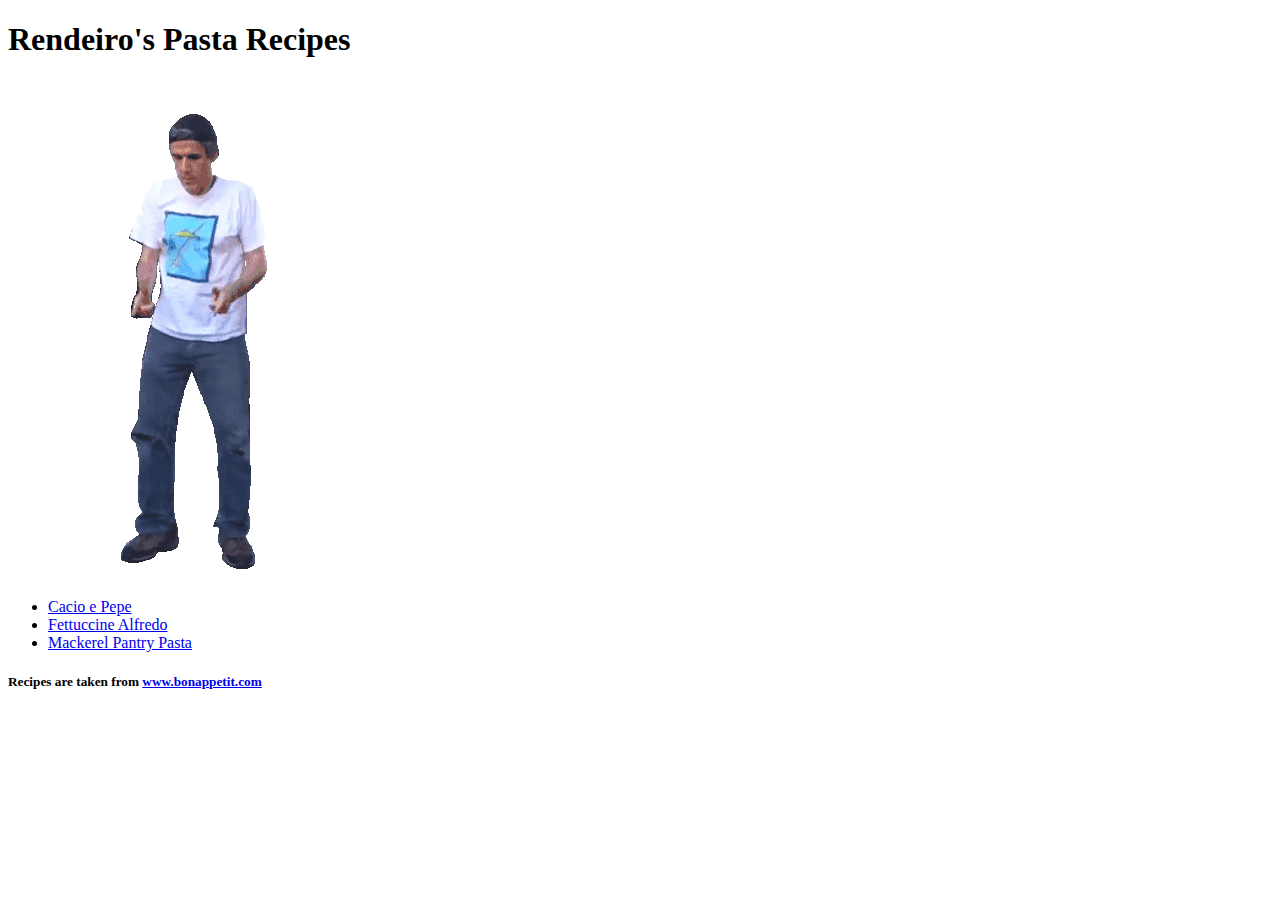
==== index.html @ 73817d1b "Create" ====
<!DOCTYPE html>
<html lang="en">
<head>
    <meta charset="UTF-8">
    <meta http-equiv="X-UA-Compatible" content="IE=edge">
    <meta name="viewport" content="width=device-width, initial-scale=1.0">
    <title>Rendeiro's Pasta Recipes</title>
</head>
<body>
    <h1>Rendeiro's Pasta Recipes</h1>
    <img src="./images/terry_dance.gif">
    <ul>
        <li><a href="./recipes/cacio_e_pepe.html">Cacio e Pepe</a></li>
        <li><a href="./recipes/fettuccine_alfredo.html">Fettuccine Alfredo</a></li>
        <li><a href="./recipes/mackerel_pantry_pasta.html">Mackerel Pantry Pasta</a></li>
    </ul>
    <h5>Recipes are taken from <a href="https://www.bonappetit.com/">www.bonappetit.com</a></h5>
</body>
</html>
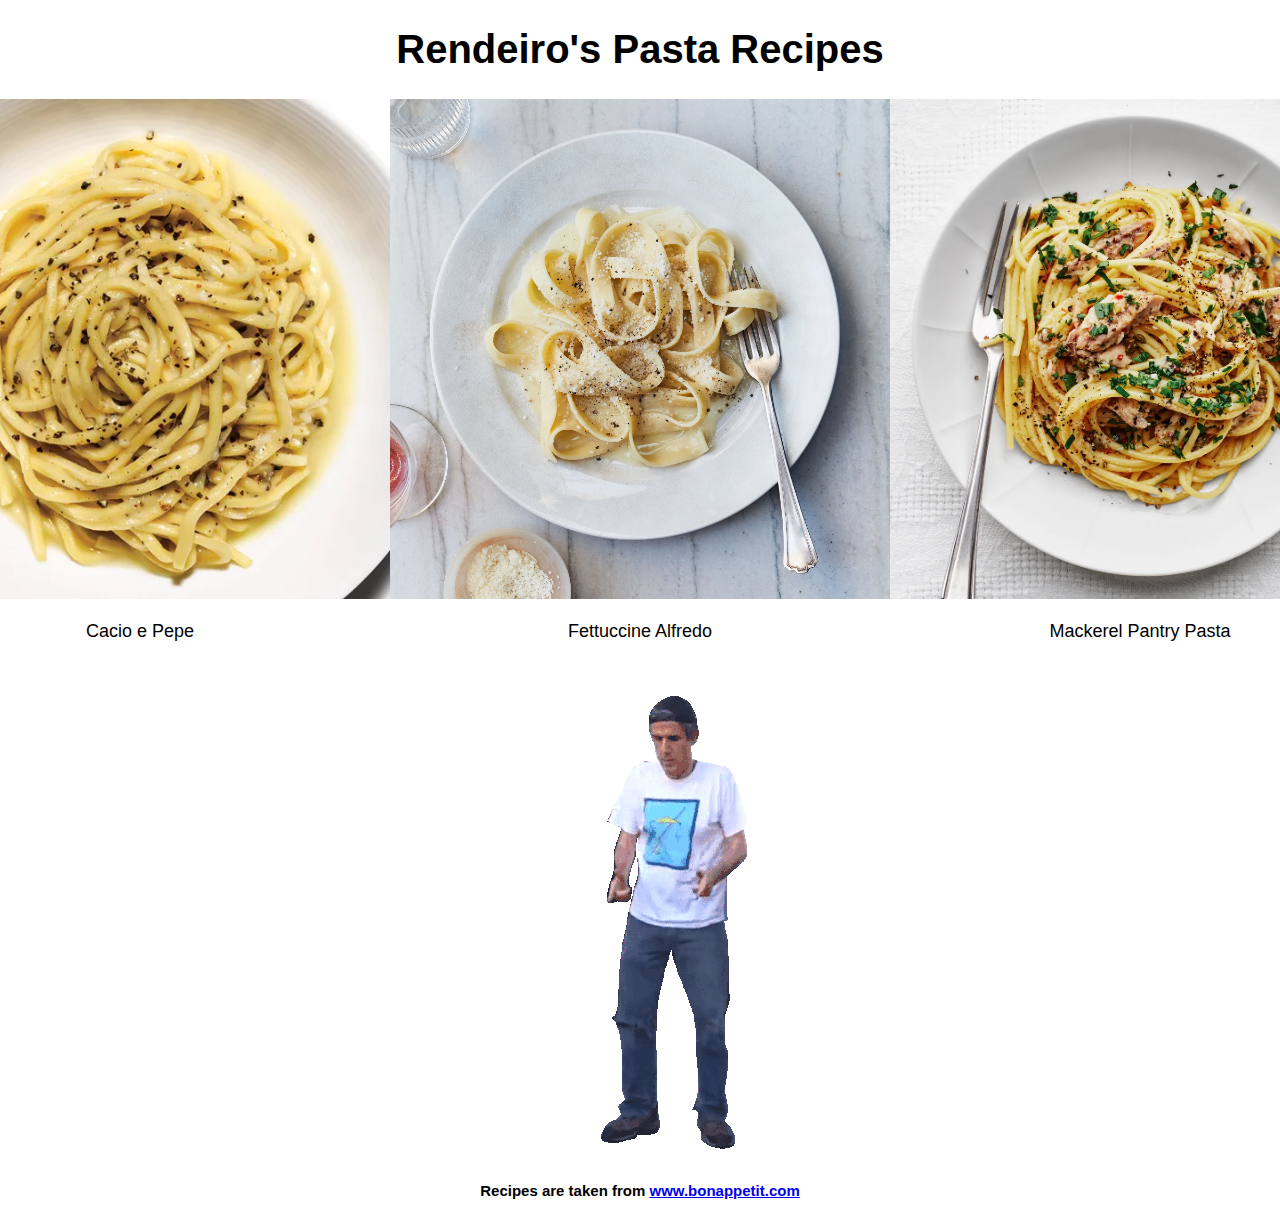
==== commit 1a8f3ebe: "CSS Major Update" ====
--- a/index.html
+++ b/index.html
@@ -5,15 +5,29 @@
     <meta http-equiv="X-UA-Compatible" content="IE=edge">
     <meta name="viewport" content="width=device-width, initial-scale=1.0">
     <title>Rendeiro's Pasta Recipes</title>
+    <link rel="stylesheet" href="./styles.css">
 </head>
 <body>
     <h1>Rendeiro's Pasta Recipes</h1>
+    
+
+    <div class="homeflex">
+        <div class="homerec">
+            <a href="./recipes/cacio_e_pepe.html"><img src="./images/cacio-e-pepe.webp"></a>
+            <p>Cacio e Pepe</p>
+        </div>
+        <div class="homerec">
+            <a href="./recipes/fettuccine_alfredo.html"><img src="./images/fettuccine_alfredo.webp"></a>
+            <p>Fettuccine Alfredo</p>
+        </div>
+        <div class="homerec">
+            <a href="./recipes/mackerel_pantry_pasta.html"><img src="./images/mackerel_pantry_pasta.webp"></a>
+            <p>Mackerel Pantry Pasta</p>
+        </div>
+    </div>
+
     <img src="./images/terry_dance.gif">
-    <ul>
-        <li><a href="./recipes/cacio_e_pepe.html">Cacio e Pepe</a></li>
-        <li><a href="./recipes/fettuccine_alfredo.html">Fettuccine Alfredo</a></li>
-        <li><a href="./recipes/mackerel_pantry_pasta.html">Mackerel Pantry Pasta</a></li>
-    </ul>
-    <h5>Recipes are taken from <a href="https://www.bonappetit.com/">www.bonappetit.com</a></h5>
+
+    <h4 class="credits">Recipes are taken from <a href="https://www.bonappetit.com/">www.bonappetit.com</a></h4>
 </body>
 </html>--- a/styles.css
+++ b/styles.css
@@ -0,0 +1,60 @@
+/*Page wide*/
+*{
+    text-align: center;
+}
+
+/*Resize images*/
+.recipeimg{
+    height: auto;
+    width: 600px;
+}
+
+/*Title and Subtitle Styling*/
+h1,
+h2{
+    font-family:  "Segoe UI", sans-serif;
+    color: black;
+    font-size: 40px;
+    font-weight: normal;
+}
+
+h1{
+    font-weight: bold;
+}
+
+
+/*Recipe Page Preparation*/
+.prep li{
+    text-align: left;
+    font-size: 24px;
+    font-family: 'Trebuchet MS', sans-serif;
+    color: grey;
+}
+.prep p{
+    text-align: left;
+}
+
+/*Recipe Page Description and Ingredient List*/
+p,
+ul li{
+    color: black;
+    font-family: 'Trebuchet MS', 'Lucida Sans Unicode', 'Lucida Grande', 'Lucida Sans', Arial, sans-serif;
+    font-size: 18px;
+}
+
+/*Homepage side-by-side elements*/
+.homeflex{
+    display: flex;
+    justify-content: center;
+}
+
+.homerec img{
+    width: 500px;
+    height: auto;
+}
+
+/*Credits in all pages*/
+.credits{
+    font-size: 15px;
+    font-family: -apple-system, BlinkMacSystemFont, 'Segoe UI', Roboto, Oxygen, Ubuntu, Cantarell, 'Open Sans', 'Helvetica Neue', sans-serif;
+}